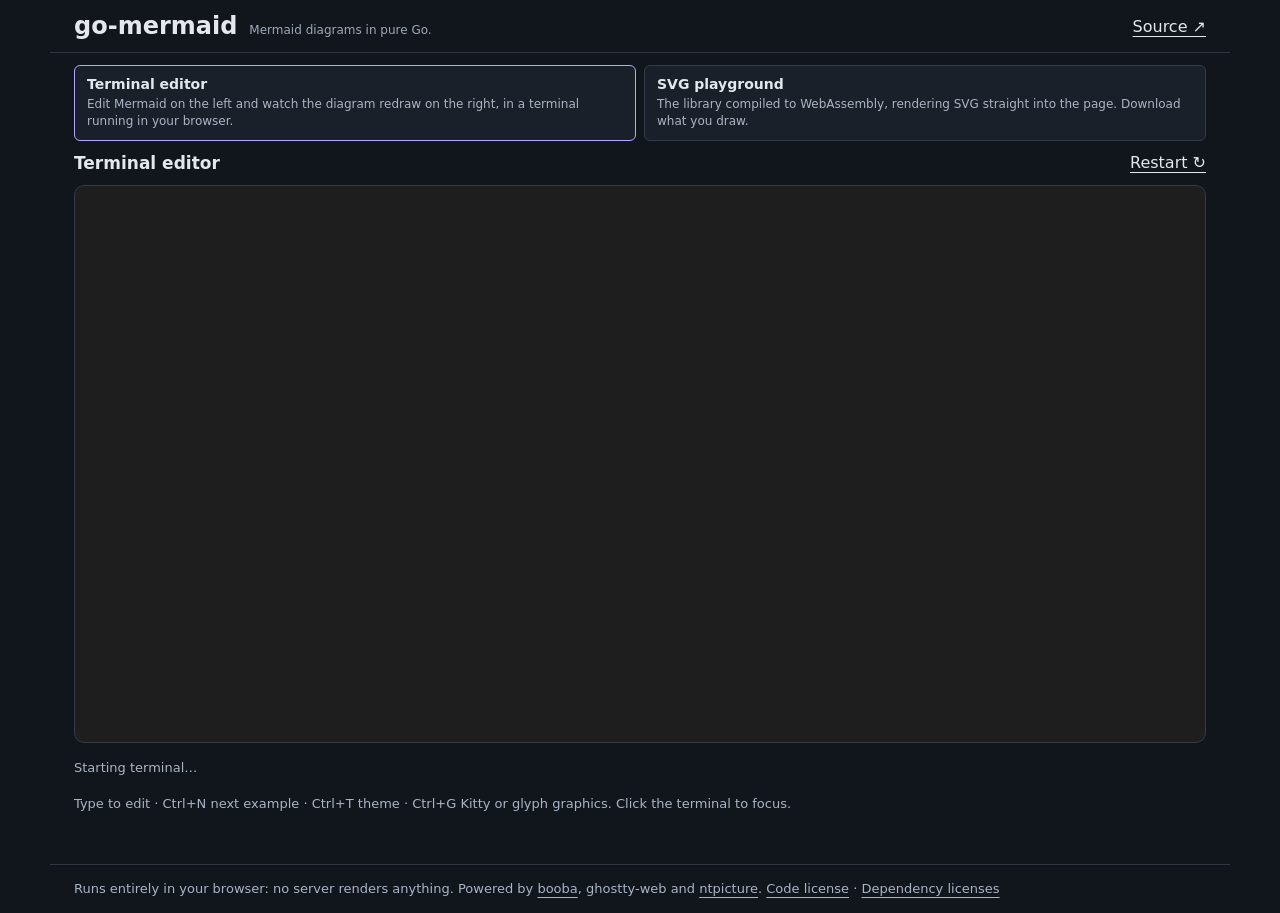
==== web/index.html @ ec26afd8 "chore(examples): build a browser demo site with an SVG playground The site in web/ runs everything i" ====
<!doctype html>
<html lang="en">
<head>
  <meta charset="utf-8">
  <meta name="viewport" content="width=device-width,initial-scale=1">
  <title>go-mermaid · Mermaid diagrams in pure Go</title>
  <link rel="stylesheet" href="site.css">
</head>
<body>
  <header><a class="brand" href="./">go-mermaid<span>Mermaid diagrams in pure Go.</span></a><a href="https://github.com/zkrebbekx/go-mermaid">Source ↗</a></header>
  <main>
    <nav aria-label="Demos">
      <a href="./" aria-current="page"><strong>Terminal editor</strong><span>Edit Mermaid on the left and watch the diagram redraw on the right, in a terminal running in your browser.</span></a>
      <a href="playground.html"><strong>SVG playground</strong><span>The library compiled to WebAssembly, rendering SVG straight into the page. Download what you draw.</span></a>
    </nav>
    <section class="demo" aria-label="Live terminal example">
      <div class="toolbar"><h1>Terminal editor</h1><a href="./">Restart ↻</a></div>
      <div id="controls" role="group" aria-label="Terminal controls"></div>
      <div class="terminal-frame"><div id="terminal"></div></div>
      <p id="status" role="status">Starting terminal…</p>
      <p id="help">Type to edit · Ctrl+N next example · Ctrl+T theme · Ctrl+G Kitty or glyph graphics. Click the terminal to focus.</p>
    </section>
  </main>
  <footer>Runs entirely in your browser: no server renders anything. Powered by <a href="https://github.com/NimbleMarkets/go-booba">booba</a>, ghostty-web and <a href="https://github.com/NimbleTerminal/ntpicture">ntpicture</a>. <a href="LICENSE">Code license</a> · <a href="THIRD_PARTY_NOTICES.md">Dependency licenses</a></footer>
  <script src="wasm_exec.js"></script>
  <script type="module" src="site.js"></script>
</body>
</html>
---- web/site.css ----
:root { color-scheme: dark; font-family: system-ui, sans-serif; color: #e4e8ee; background: #11151c; }
* { box-sizing: border-box; }
body { margin: 0; }
a { color: inherit; text-underline-offset: 4px; }
header, main, footer { max-width: 1180px; margin: auto; padding: 12px 24px; }
header { display: flex; justify-content: space-between; align-items: center; border-bottom: 1px solid #303642; }
.brand { font-weight: 750; font-size: 24px; text-decoration: none; }
.brand span { display: inline; font-size: 12px; color: #9daaba; font-weight: 400; margin-left: 12px; }
nav { display: grid; grid-template-columns: repeat(auto-fit, minmax(min(220px, 100%), 1fr)); gap: 8px; margin: 0 0 12px; }
nav a { display: block; text-decoration: none; padding: 10px 12px; border: 1px solid #333c4b; border-radius: 6px; background: #1a202a; font-size: 14px; }
nav span { display: block; margin-top: 4px; color: #a9b5c5; font-size: 12px; line-height: 1.4; }
nav a:hover, nav a[aria-current="page"] { border-color: #b4a9ff; }
.toolbar { display: flex; justify-content: space-between; align-items: center; margin-bottom: 10px; gap: 12px; flex-wrap: wrap; }
h1 { font-size: 17px; margin: 0; }
#controls { margin-bottom: 12px; }
.booba-action { min-height: 42px; }
.terminal-frame { position: relative; height: clamp(320px, 62vh, 720px); border: 1px solid #333c4b; border-radius: 10px; overflow: hidden; background: #1e1e1e; padding: 8px; }
#terminal { height: 100%; width: 100%; }
#status, #help, footer { color: #a9b5c5; font-size: 13px; line-height: 1.8; }
#status[data-error] { color: #ffaaa1; }
footer { border-top: 1px solid #303642; margin-top: 24px; }
a:focus-visible, select:focus-visible, button:focus-visible, textarea:focus-visible { outline: 2px solid #b4a9ff; outline-offset: 2px; }

/* SVG playground */
.playground .toolbar label { font-size: 13px; color: #a9b5c5; }
.playground select, .playground button { font: inherit; font-size: 13px; color: #e4e8ee; background: #1a202a; border: 1px solid #333c4b; border-radius: 6px; padding: 6px 10px; margin-left: 6px; }
.playground button { cursor: pointer; }
.panes { display: grid; grid-template-columns: minmax(0, 2fr) minmax(0, 3fr); gap: 12px; height: clamp(320px, 66vh, 760px); }
.panes textarea { width: 100%; height: 100%; resize: none; padding: 12px; font: 14px/1.5 ui-monospace, Menlo, monospace; color: #e4e8ee; background: #1a202a; border: 1px solid #333c4b; border-radius: 10px; }
#diagram { overflow: auto; border: 1px solid #333c4b; border-radius: 10px; padding: 16px; display: grid; place-items: center; background: #fff; }
#diagram[data-theme="dark"] { background: #1e1e1e; }
#diagram svg { max-width: 100%; height: auto; }
#diagram .error { color: #b3261e; white-space: pre-wrap; font: 13px/1.5 ui-monospace, Menlo, monospace; }
#diagram[data-theme="dark"] .error { color: #ffaaa1; }
@media (max-width: 760px) { .panes { grid-template-columns: 1fr; height: auto; } .panes textarea { min-height: 40vh; } #diagram { min-height: 40vh; } }
@media (max-width: 650px) { header, main, footer { padding: 10px 14px; } .brand span { display: none; } }
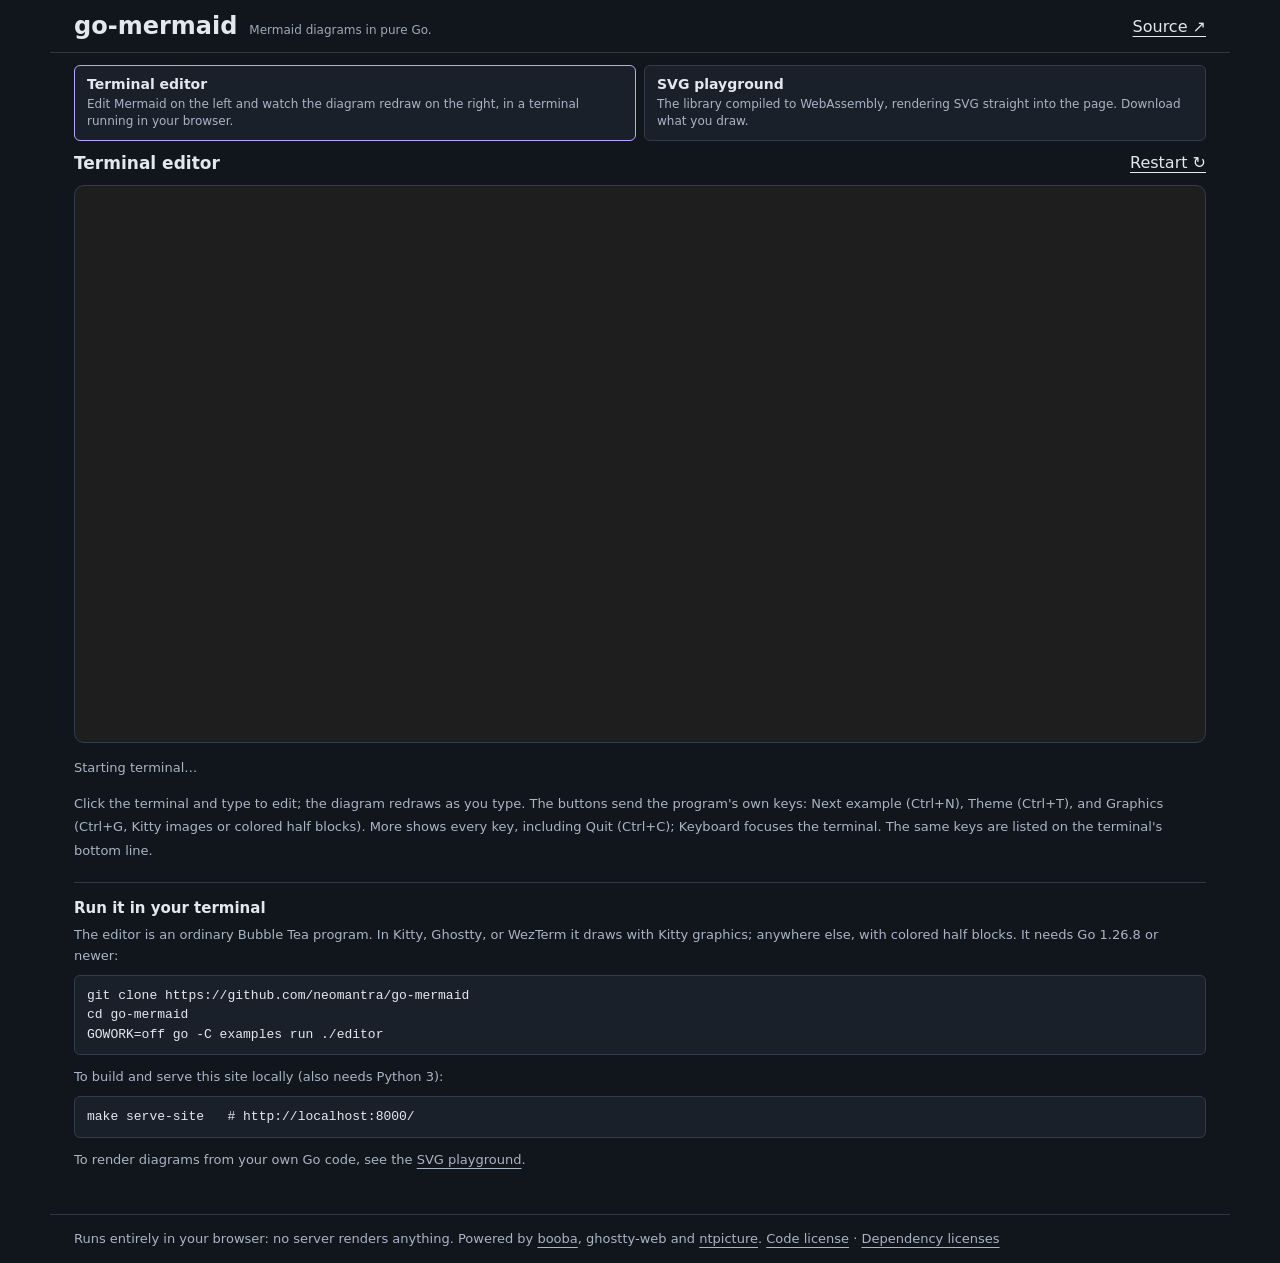
==== commit a33687ad: "docs(examples): add help and run instructions to the demos The terminal editor page explains its but" ====
--- a/web/index.html
+++ b/web/index.html
@@ -18,7 +18,17 @@
       <div id="controls" role="group" aria-label="Terminal controls"></div>
       <div class="terminal-frame"><div id="terminal"></div></div>
       <p id="status" role="status">Starting terminal…</p>
-      <p id="help">Type to edit · Ctrl+N next example · Ctrl+T theme · Ctrl+G Kitty or glyph graphics. Click the terminal to focus.</p>
+      <p id="help">Click the terminal and type to edit; the diagram redraws as you type. The buttons send the program's own keys: Next example (Ctrl+N), Theme (Ctrl+T), and Graphics (Ctrl+G, Kitty images or colored half blocks). More shows every key, including Quit (Ctrl+C); Keyboard focuses the terminal. The same keys are listed on the terminal's bottom line.</p>
+    </section>
+    <section class="run" aria-labelledby="run-title">
+      <h2 id="run-title">Run it in your terminal</h2>
+      <p>The editor is an ordinary Bubble Tea program. In Kitty, Ghostty, or WezTerm it draws with Kitty graphics; anywhere else, with colored half blocks. It needs Go 1.26.8 or newer:</p>
+<pre><code>git clone https://github.com/neomantra/go-mermaid
+cd go-mermaid
+GOWORK=off go -C examples run ./editor</code></pre>
+      <p>To build and serve this site locally (also needs Python 3):</p>
+<pre><code>make serve-site   # http://localhost:8000/</code></pre>
+      <p>To render diagrams from your own Go code, see the <a href="playground.html#run-title">SVG playground</a>.</p>
     </section>
   </main>
   <footer>Runs entirely in your browser: no server renders anything. Powered by <a href="https://github.com/NimbleMarkets/go-booba">booba</a>, ghostty-web and <a href="https://github.com/NimbleTerminal/ntpicture">ntpicture</a>. <a href="LICENSE">Code license</a> · <a href="THIRD_PARTY_NOTICES.md">Dependency licenses</a></footer>
--- a/web/site.css
+++ b/web/site.css
@@ -34,3 +34,11 @@
 #diagram[data-theme="dark"] .error { color: #ffaaa1; }
 @media (max-width: 760px) { .panes { grid-template-columns: 1fr; height: auto; } .panes textarea { min-height: 40vh; } #diagram { min-height: 40vh; } }
 @media (max-width: 650px) { header, main, footer { padding: 10px 14px; } .brand span { display: none; } }
+
+/* Run instructions */
+.run { margin-top: 20px; padding-top: 4px; border-top: 1px solid #303642; }
+.run h2 { font-size: 15px; margin: 12px 0 4px; }
+.run p { color: #a9b5c5; font-size: 13px; line-height: 1.6; margin: 8px 0; }
+.run pre { overflow-x: auto; margin: 8px 0 12px; padding: 10px 12px; border: 1px solid #333c4b; border-radius: 6px; background: #1a202a; }
+.run code { font: 13px/1.5 ui-monospace, Menlo, monospace; color: #e4e8ee; }
+.playground #help { color: #a9b5c5; font-size: 13px; line-height: 1.6; }
